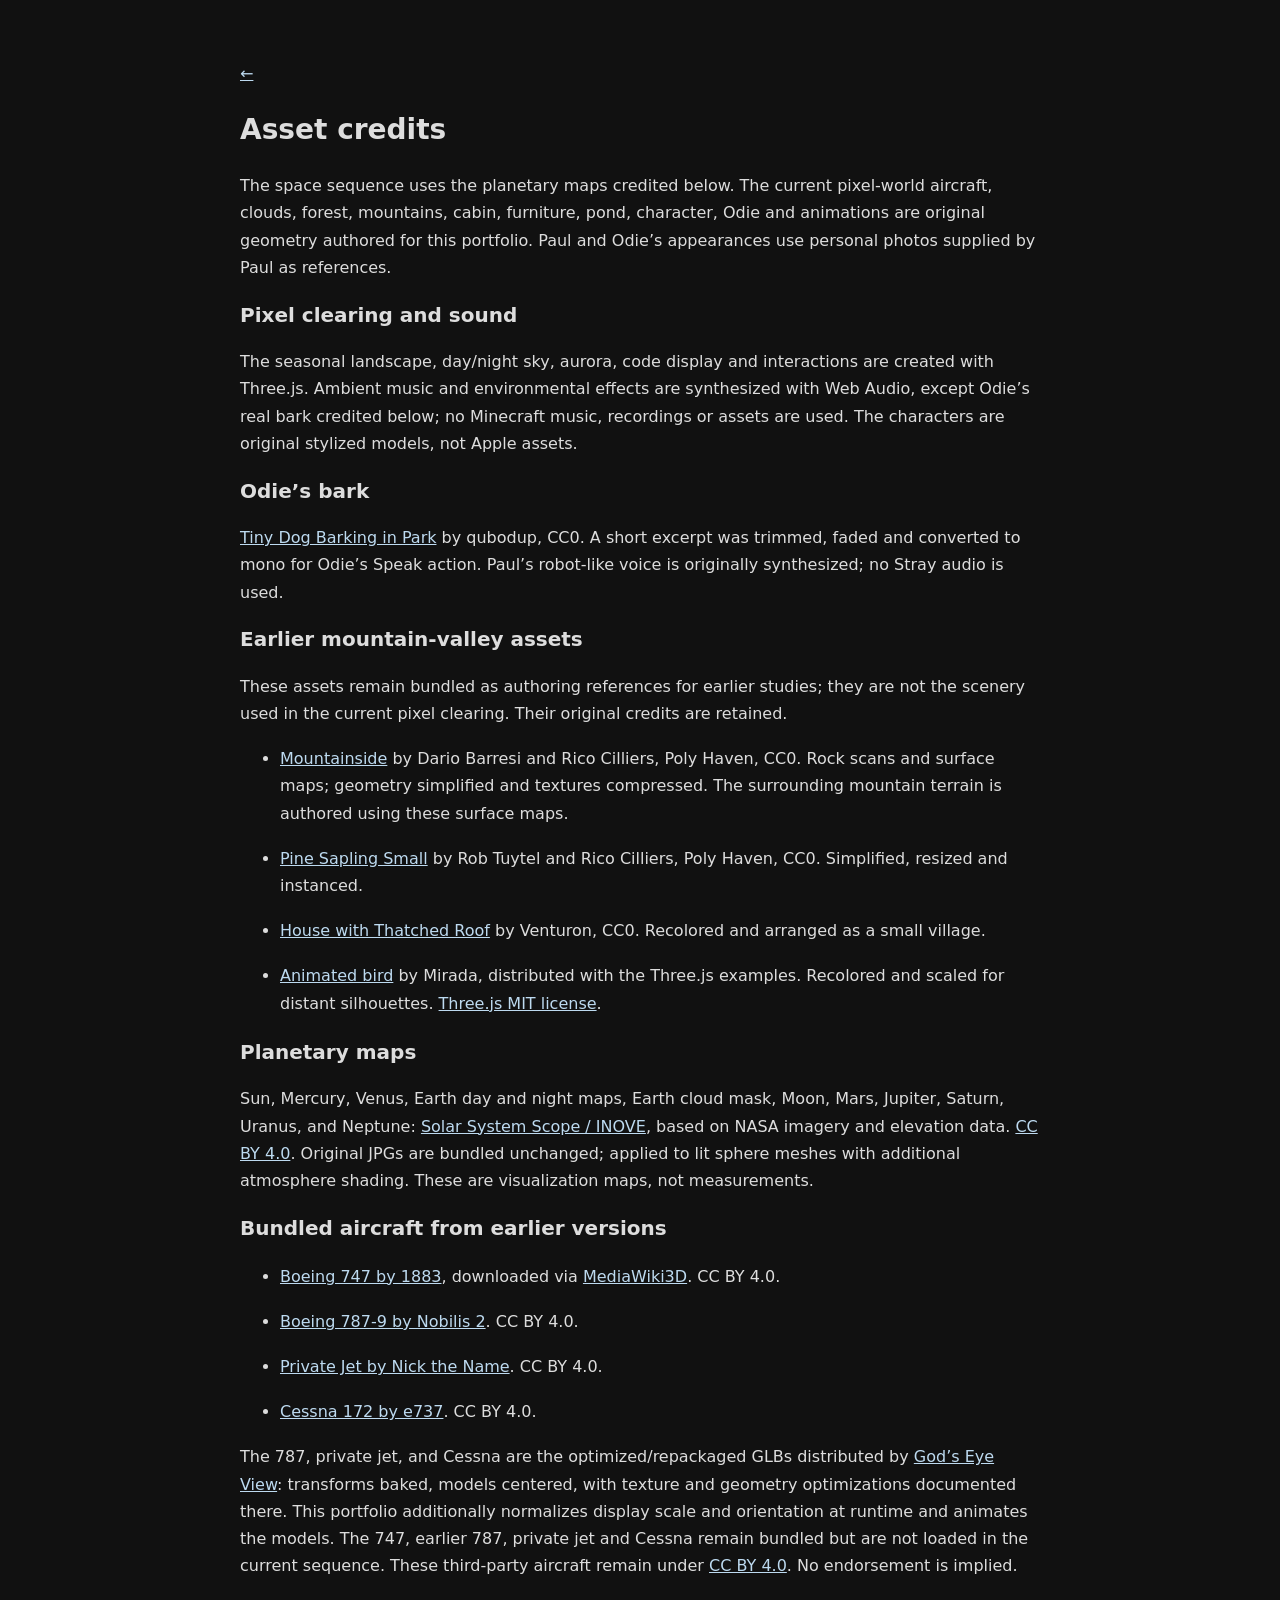
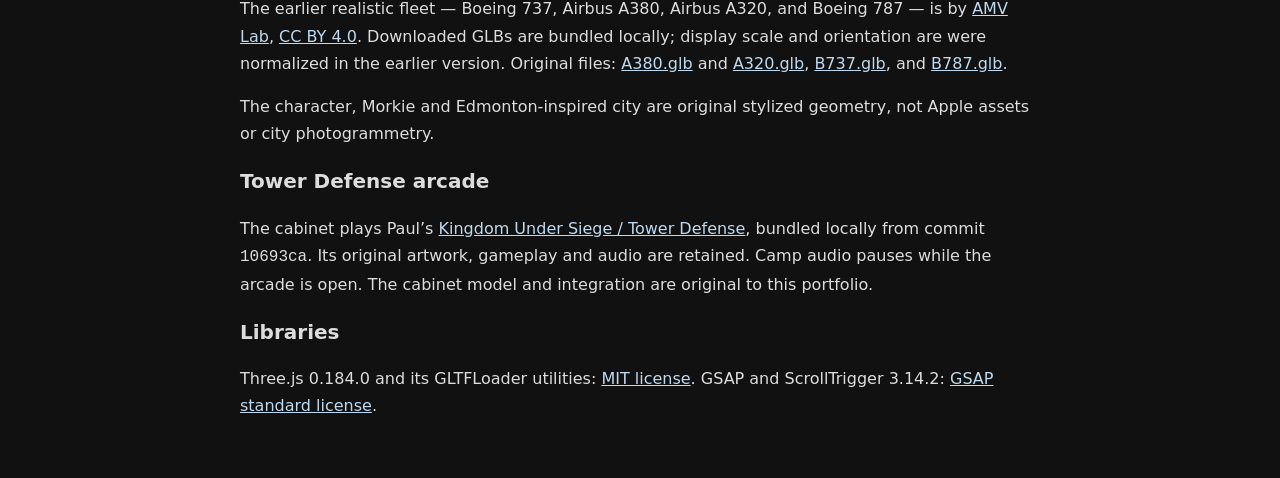
==== credits.html @ 1e0f1f97 "Rebuild portfolio with Three.js journey and interactive seasonal camp" ====
<!doctype html>
<html lang="en">
  <head>
    <meta charset="utf-8" />
    <meta name="viewport" content="width=device-width,initial-scale=1" />
    <title>Asset credits</title>
    <style>
      @keyframes arrive {from {opacity:0;transform:translateY(8px)} to {opacity:1;transform:none}}
      @media (prefers-reduced-motion:no-preference) {body {animation:arrive .25s ease-out}}
      body {
        font: 16px/1.7 system-ui;
        background: #111;
        color: #ddd;
        max-width: 800px;
        margin: 60px auto;
        padding: 0 24px;
      }
      a {
        color: #bddaf0;
      }
      li {
        margin: 18px 0;
      }
      h1 {
        font-size: 28px;
      }
      h2 {
        font-size: 20px;
      }
    </style>
  </head>
  <body>
    <a href="index.html" aria-label="Back to portfolio">←</a>
    <h1>Asset credits</h1>
    <p>
      The space sequence uses the planetary maps credited below. The current
      pixel-world aircraft, clouds, forest, mountains, cabin, furniture, pond,
      character, Odie and animations are original geometry authored for this
      portfolio. Paul and Odie’s appearances use personal photos supplied by
      Paul as references.
    </p>
    <h2>Pixel clearing and sound</h2>
    <p>
      The seasonal landscape, day/night sky, aurora, code display and
      interactions are created with Three.js. Ambient music and environmental
      effects are synthesized with Web Audio, except Odie’s real bark credited below; no Minecraft music, recordings or
      assets are used. The characters are original stylized models, not Apple
      assets.
    </p>
    <h2>Odie’s bark</h2>
    <p><a href="https://freesound.org/people/qubodup/sounds/213855/">Tiny Dog Barking in Park</a> by qubodup, CC0. A short excerpt was trimmed, faded and converted to mono for Odie’s Speak action. Paul’s robot-like voice is originally synthesized; no Stray audio is used.</p>
    <h2>Earlier mountain-valley assets</h2>
    <p>
      These assets remain bundled as authoring references for earlier studies; they are not
      the scenery used in the current pixel clearing. Their original credits are
      retained.
    </p>
    <ul>
      <li>
        <a href="https://polyhaven.com/a/mountainside">Mountainside</a> by Dario
        Barresi and Rico Cilliers, Poly Haven, CC0. Rock scans and surface maps;
        geometry simplified and textures compressed. The surrounding mountain
        terrain is authored using these surface maps.
      </li>
      <li>
        <a href="https://polyhaven.com/a/pine_sapling_small"
          >Pine Sapling Small</a
        >
        by Rob Tuytel and Rico Cilliers, Poly Haven, CC0. Simplified, resized
        and instanced.
      </li>
      <li>
        <a href="https://venturon.itch.io/house-with-thatched-roof"
          >House with Thatched Roof</a
        >
        by Venturon, CC0. Recolored and arranged as a small village.
      </li>
      <li>
        <a
          href="https://github.com/mrdoob/three.js/blob/dev/examples/models/gltf/Parrot.glb"
          >Animated bird</a
        >
        by Mirada, distributed with the Three.js examples. Recolored and scaled
        for distant silhouettes.
        <a href="https://threejs.org/license/">Three.js MIT license</a>.
      </li>
    </ul>
    <h2>Planetary maps</h2>
    <p>
      Sun, Mercury, Venus, Earth day and night maps, Earth cloud mask, Moon,
      Mars, Jupiter, Saturn, Uranus, and Neptune:
      <a href="https://www.solarsystemscope.com/textures/"
        >Solar System Scope / INOVE</a
      >, based on NASA imagery and elevation data.
      <a href="https://creativecommons.org/licenses/by/4.0/">CC BY 4.0</a>.
      Original JPGs are bundled unchanged; applied to lit sphere meshes with
      additional atmosphere shading. These are visualization maps, not
      measurements.
    </p>
    <h2>Bundled aircraft from earlier versions</h2>
    <ul>
      <li>
        <a
          href="https://sketchfab.com/3d-models/boeing-747-104ce043aaa548a99759cbb2641f7f63"
          >Boeing 747 by 1883</a
        >, downloaded via
        <a href="https://mediawiki3d.org/index.php/File:Boeing_747.glb"
          >MediaWiki3D</a
        >. CC BY 4.0.
      </li>
      <li>
        <a
          href="https://sketchfab.com/3d-models/boeing-787-9-b6711e2e698e4e469675c1154a50b7a3"
          >Boeing 787-9 by Nobilis 2</a
        >. CC BY 4.0.
      </li>
      <li>
        <a
          href="https://sketchfab.com/3d-models/private-jet-cbdd1de6ced9461e950eafaa302cc82b"
          >Private Jet by Nick the Name</a
        >. CC BY 4.0.
      </li>
      <li>
        <a
          href="https://sketchfab.com/3d-models/cessna-172-64cddaee5aff470682659a8c08525046"
          >Cessna 172 by e737</a
        >. CC BY 4.0.
      </li>
    </ul>
    <p>
      The 787, private jet, and Cessna are the optimized/repackaged GLBs
      distributed by
      <a
        href="https://github.com/bilawalsidhu/gods-eye-view/blob/main/public/models/README.md"
        >God’s Eye View</a
      >: transforms baked, models centered, with texture and geometry
      optimizations documented there. This portfolio additionally normalizes
      display scale and orientation at runtime and animates the models. The 747,
      earlier 787, private jet and Cessna remain bundled but are not loaded in
      the current sequence. These third-party aircraft remain under
      <a href="https://creativecommons.org/licenses/by/4.0/">CC BY 4.0</a>. No
      endorsement is implied.
    </p>
    <p>
      The earlier realistic fleet — Boeing 737, Airbus A380, Airbus A320, and
      Boeing 787 — is by
      <a href="https://github.com/amvlab/aircraft-models">AMV Lab</a>,
      <a href="https://creativecommons.org/licenses/by/4.0/">CC BY 4.0</a>.
      Downloaded GLBs are bundled locally; display scale and orientation are
      were normalized in the earlier version. Original files:
      <a
        href="https://github.com/amvlab/aircraft-models/blob/main/models/A380.glb"
        >A380.glb</a
      >
      and
      <a
        href="https://github.com/amvlab/aircraft-models/blob/main/models/A320.glb"
        >A320.glb</a
      >,
      <a
        href="https://github.com/amvlab/aircraft-models/blob/main/models/B737.glb"
        >B737.glb</a
      >, and
      <a
        href="https://github.com/amvlab/aircraft-models/blob/main/models/B787.glb"
        >B787.glb</a
      >.
    </p>
    <p>
      The character, Morkie and Edmonton-inspired city are original stylized
      geometry, not Apple assets or city photogrammetry.
    </p>
    <h2>Tower Defense arcade</h2>
    <p>
      The cabinet plays Paul’s
      <a href="https://github.com/Pablo-de-Santa/tower-defense"
        >Kingdom Under Siege / Tower Defense</a
      >, bundled locally from commit <code>10693ca</code>. Its original artwork,
      gameplay and audio are retained. Camp audio pauses while the arcade is
      open. The cabinet model and integration are original to this portfolio.
    </p>
    <h2>Libraries</h2>
    <p>
      Three.js 0.184.0 and its GLTFLoader utilities:
      <a href="vendor/THREE-LICENSE.txt">MIT license</a>. GSAP and ScrollTrigger
      3.14.2:
      <a href="https://gsap.com/standard-license">GSAP standard license</a>.
    </p>
  </body>
</html>
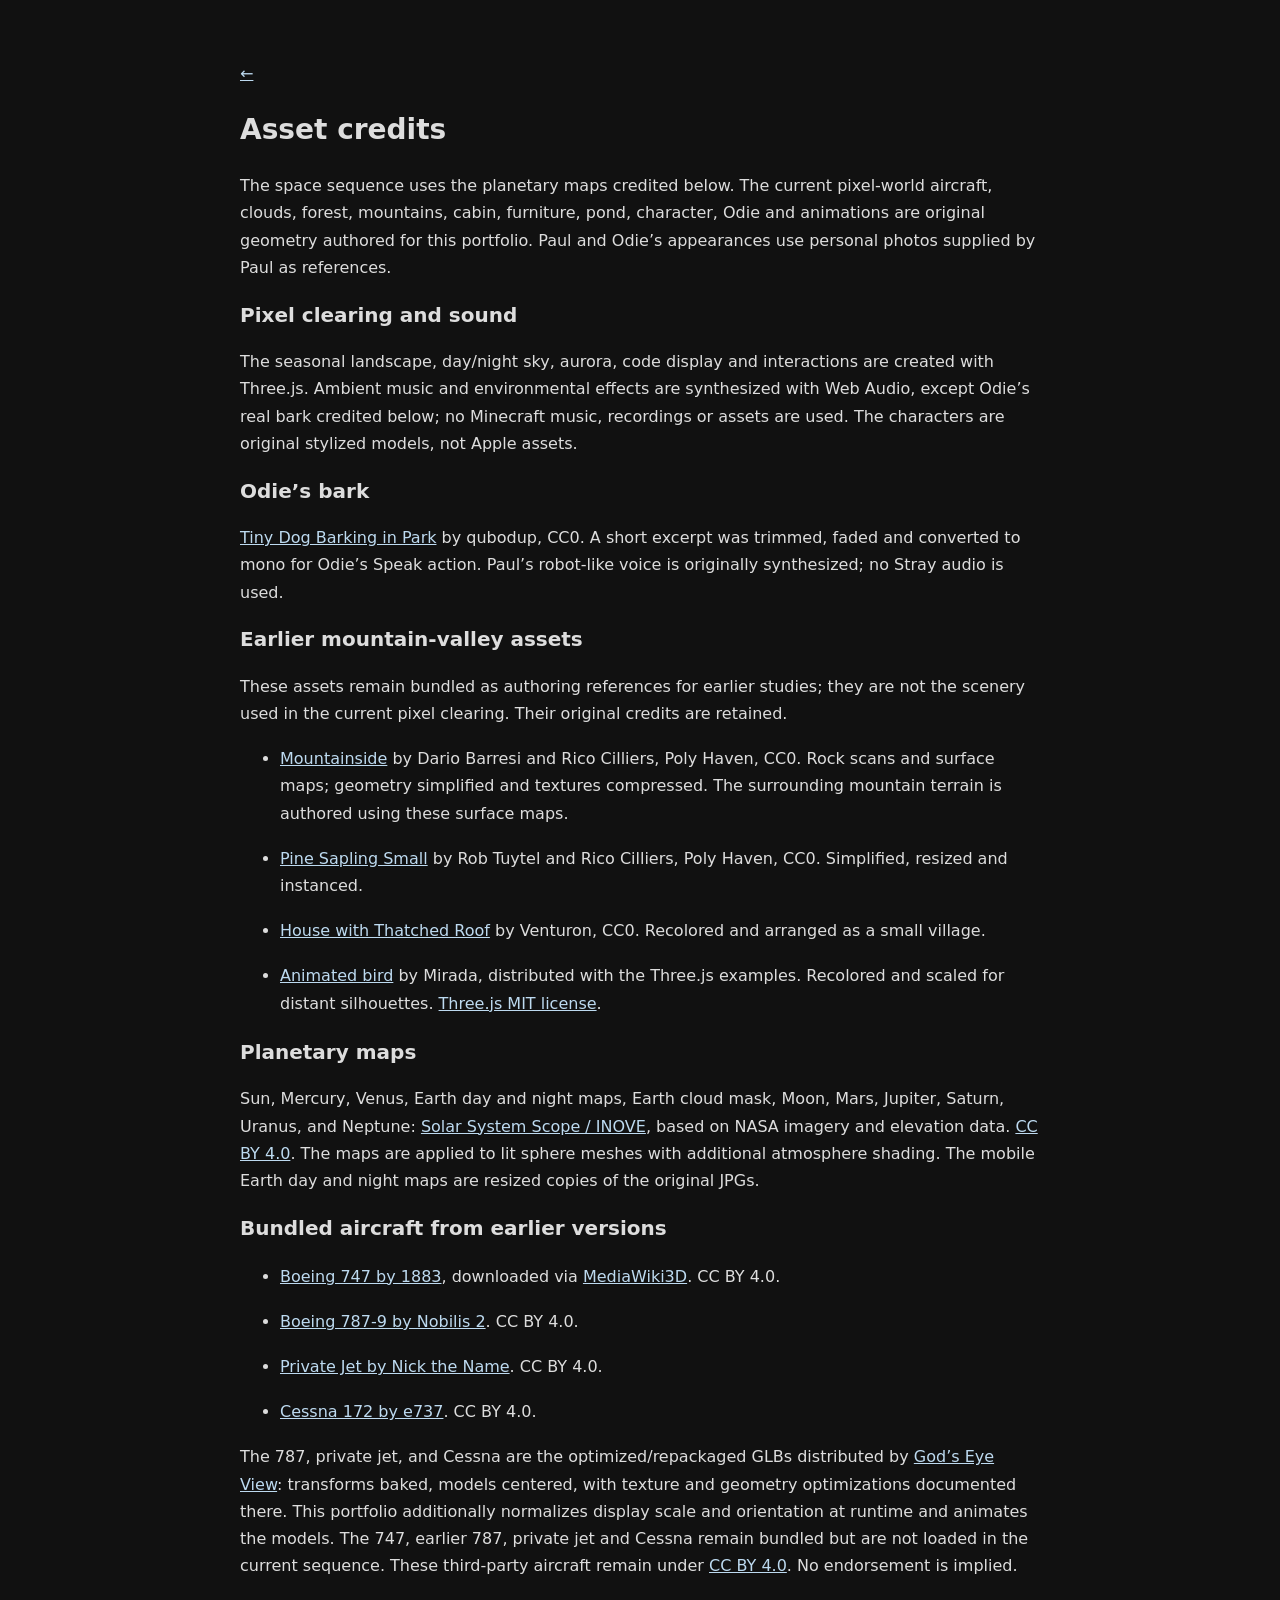
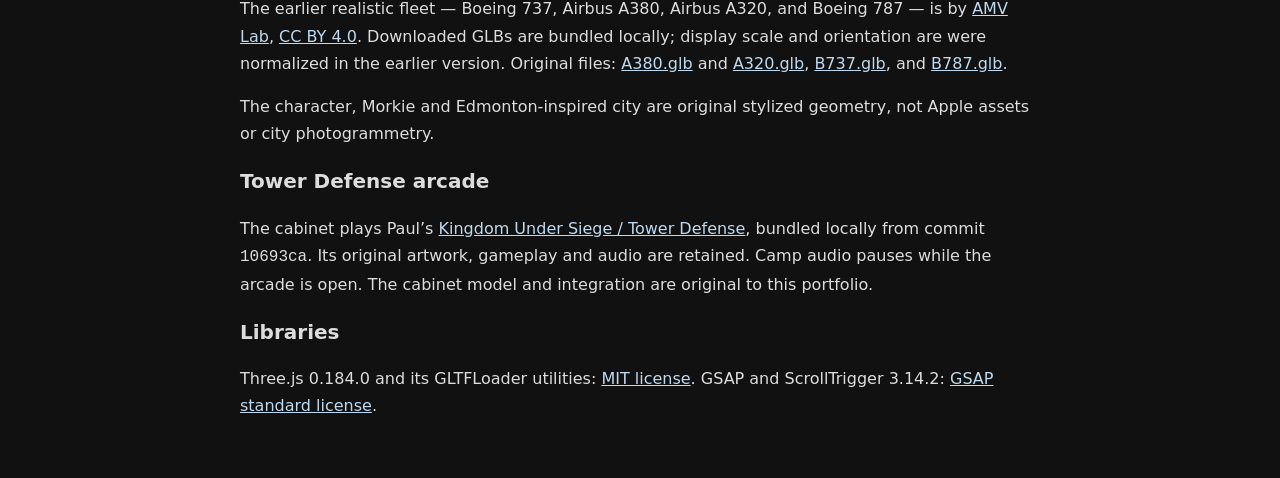
==== commit 748cf885: "Restore the mobile journey loading handoff" ====
--- a/credits.html
+++ b/credits.html
@@ -93,9 +93,9 @@
         >Solar System Scope / INOVE</a
       >, based on NASA imagery and elevation data.
       <a href="https://creativecommons.org/licenses/by/4.0/">CC BY 4.0</a>.
-      Original JPGs are bundled unchanged; applied to lit sphere meshes with
-      additional atmosphere shading. These are visualization maps, not
-      measurements.
+      The maps are applied to lit sphere meshes with additional atmosphere
+      shading. The mobile Earth day and night maps are resized copies of the
+      original JPGs.
     </p>
     <h2>Bundled aircraft from earlier versions</h2>
     <ul>
